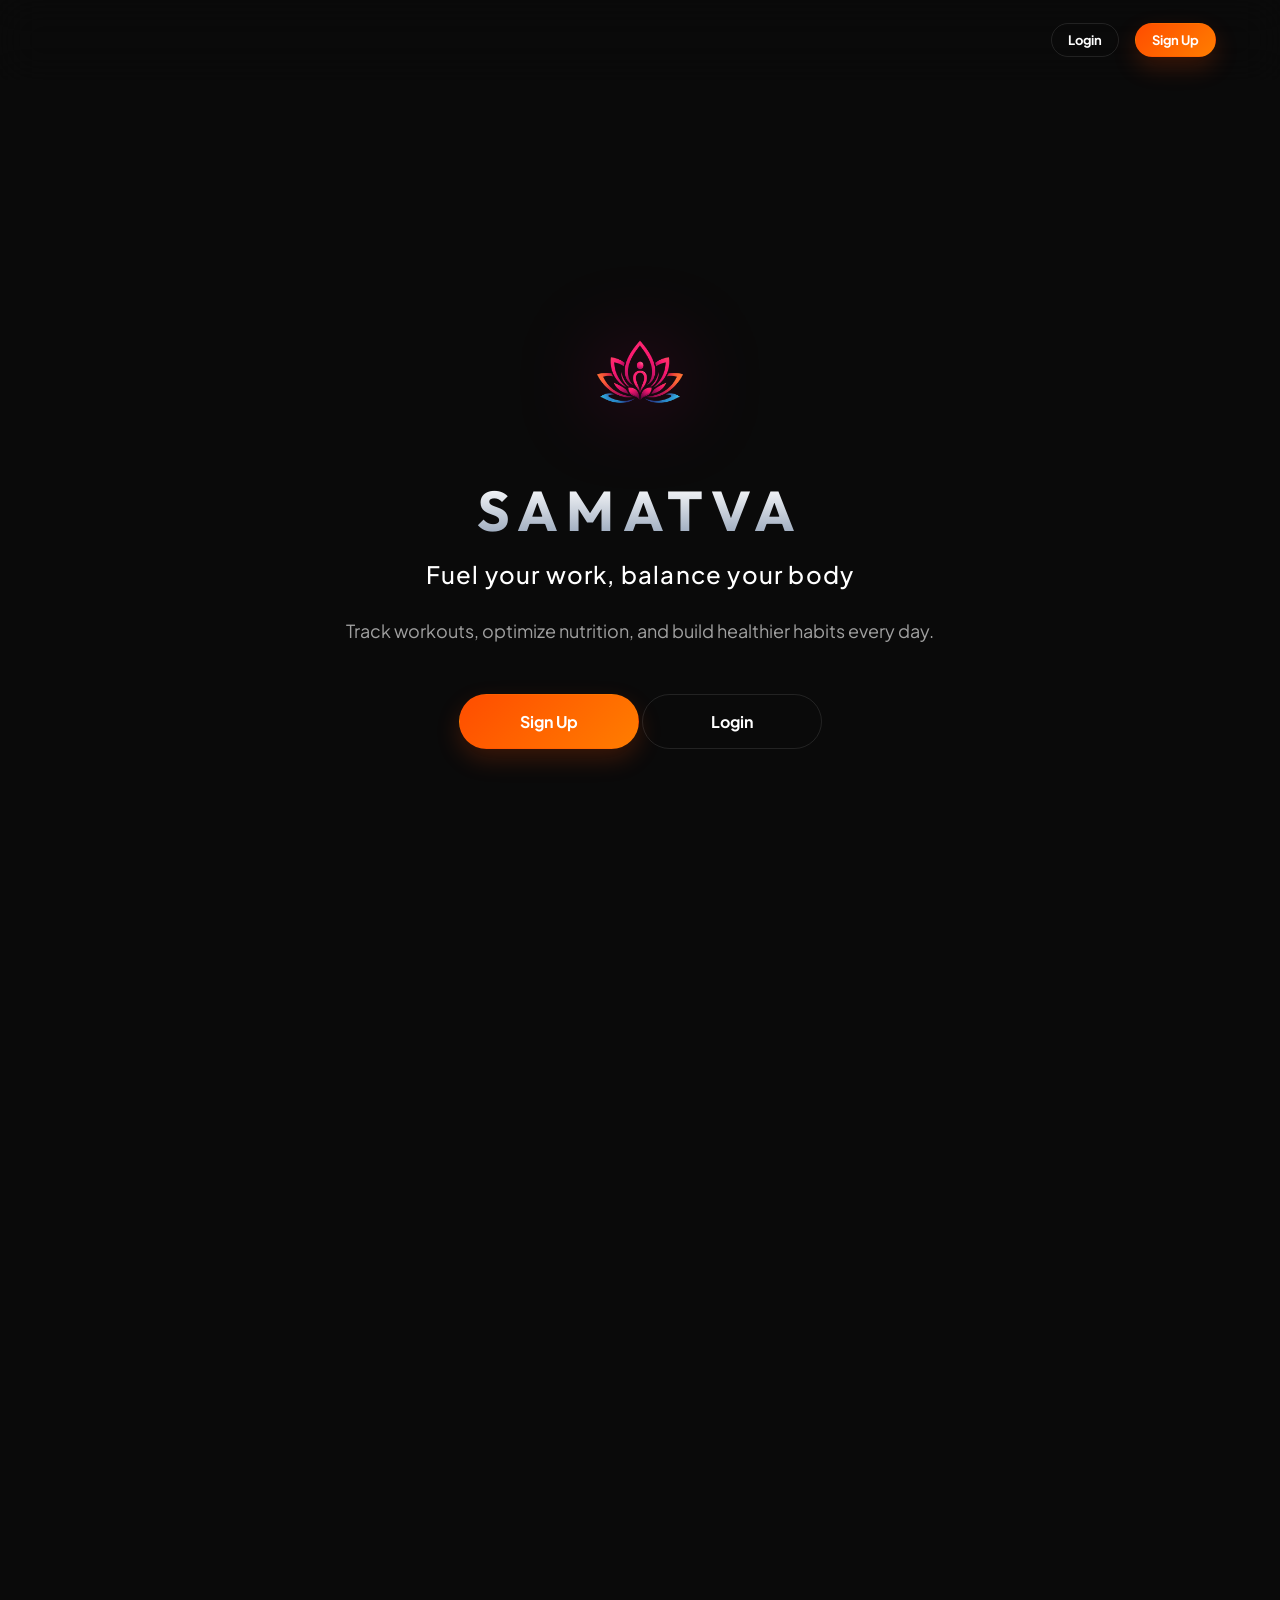
==== index.html @ 0699f1ee "Deploy to gh-pages" ====
<!DOCTYPE html>
<html lang="en">
<head>
<meta charset="UTF-8"/>
<meta name="viewport" content="width=device-width, initial-scale=1.0"/>
<title>Samatva — Fuel your work, balance your body</title>
<meta name="description" content="Samatva: track workouts, optimize nutrition, and build healthier habits every day."/>
<link rel="stylesheet" href="/static/css/samatva.css"/>
</head>
<body>

<!-- ═══════════════════════════════════════
     HEADER
════════════════════════════════════════ -->
<header id="main-header" style="display:none;">
  <div class="nav-container">
    <a href="#" class="logo-wrap" onclick="navTo('page-home')" style="display: flex; align-items: center; text-decoration: none;">
      <img src="/static/assets/lotus_transparent.png" alt="Samatva Logo" style="height: 56px; width: auto; object-fit: contain; margin-right: 12px; filter: drop-shadow(0 0 12px rgba(255, 0, 128, 0.5));">
      <div class="flex-col" style="display: flex; flex-direction: column; justify-content: center;">
        <div class="brand-name" style="font-size: 22px; color: #fff; line-height: 1;">SAMATVA</div>
        <div class="tagline" style="font-size: 10px; color: #bbb; letter-spacing: 0.05em; font-weight: 700; text-transform: uppercase; margin-top: 4px;">Fuel your work, balance your body</div>
      </div>
    </a>
  </div>
</header>

<!-- ═══════════════════════════════════════
     LANDING PAGE
════════════════════════════════════════ -->
<div id="page-landing" class="page" style="display: none;">
  <header style="position: absolute; background: transparent; border: none; width: 100%;">
    <div class="nav-container" style="justify-content: flex-end;">
      <div class="nav-auth">
        <button class="btn btn-secondary btn-sm" onclick="showAuth('login')">Login</button>
        <button class="btn btn-primary btn-sm" onclick="showAuth('signup')">Sign Up</button>
      </div>
    </div>
  </header>

  <div class="hero-section" style="grid-template-columns: 1fr; text-align: center; display: flex; flex-direction: column; align-items: center; justify-content: center; min-height: 100vh;">
    <div class="hero-content" style="margin: 0 auto; display: flex; flex-direction: column; align-items: center;">
      <img src="/static/assets/lotus_transparent.png" alt="Samatva Logo" onclick="location.reload()" style="height: 140px; width: auto; object-fit: contain; margin-bottom: 32px; filter: drop-shadow(0 0 40px rgba(255, 0, 128, 0.5)); cursor: pointer;">
      <h1 class="brand-name" onclick="location.reload()" style="font-size: 56px; color: #fff; line-height: 1; margin-bottom: 16px; letter-spacing: 0.15em; cursor: pointer;">SAMATVA</h1>
      <h2 style="font-size: 24px; font-weight: 500; color: #fff; margin-bottom: 24px; letter-spacing: 0.05em; font-family: 'Plus Jakarta Sans', sans-serif;">Fuel your work, balance your body</h2>
      <p style="margin: 0 auto 48px; color: var(--text-sec); max-width: 600px; font-size: 18px;">Track workouts, optimize nutrition, and build healthier habits every day.</p>
      <div class="flex justify-center gap-24">
        <button class="btn btn-primary" style="min-width: 180px; font-size: 16px; padding: 16px 32px;" onclick="showAuth('signup')">Sign Up</button>
        <button class="btn btn-secondary" style="min-width: 180px; font-size: 16px; padding: 16px 32px;" onclick="showAuth('login')">Login</button>
      </div>
    </div>
  </div>
</div>

<!-- ═══════════════════════════════════════
     AUTH PAGE
════════════════════════════════════════ -->
<div id="page-auth" class="page flex-center" style="display: none; padding-top: 40px; min-height: 100vh;">
  <div class="container" style="max-width: 480px;">
    <div class="glass card">
      <div class="flex items-center gap-16 mb-24">
        <button class="btn-icon" onclick="navTo('page-landing')" style="background: rgba(255,255,255,0.05); color: #fff; border: 1px solid rgba(255,255,255,0.1); width: 40px; height: 40px; border-radius: 50%; display: flex; items-center; justify-content: center; cursor: pointer;">
          <svg width="20" height="20" viewBox="0 0 24 24" fill="none" stroke="currentColor" stroke-width="2.5" stroke-linecap="round" stroke-linejoin="round"><line x1="19" y1="12" x2="5" y2="12"></line><polyline points="12 19 5 12 12 5"></polyline></svg>
        </button>
        <h2 id="auth-title" style="font-size: 32px; margin: 0;">Welcome Back</h2>
      </div>
      <div id="auth-form">
        <div class="field">
          <label>Email Address</label>
          <input type="email" id="auth-email" class="input" placeholder="name@example.com"/>
        </div>
        <div class="field">
          <label>Password</label>
          <input type="password" id="auth-pass" class="input" placeholder="••••••••"/>
        </div>
        <button class="btn btn-primary btn-block" onclick="handleAuth()">Continue</button>
        <p class="text-center mt-24 text-sm text-muted">
          <span id="auth-toggle-text">Don't have an account?</span> 
          <a href="#" class="text-royal font-bold" id="auth-toggle-btn" onclick="toggleAuthMode()">Sign Up</a>
        </p>
      </div>
    </div>
  </div>
</div>

<!-- ═══════════════════════════════════════
     ONBOARDING (Setup)
════════════════════════════════════════ -->
  <div id="page-onboarding" class="page flex-center" style="display: none; padding-top: 40px; min-height: 100vh;">
  <div class="container" style="max-width: 600px;">
    <div class="glass card">
      <div class="flex items-center gap-16 mb-32" style="position: relative;">
        <button class="btn-icon" onclick="navTo('page-landing')" style="position: absolute; left: 0; background: rgba(255,255,255,0.05); color: #fff; border: 1px solid rgba(255,255,255,0.1); width: 40px; height: 40px; border-radius: 50%; display: flex; items-center; justify-content: center; cursor: pointer;">
          <svg width="20" height="20" viewBox="0 0 24 24" fill="none" stroke="currentColor" stroke-width="2.5" stroke-linecap="round" stroke-linejoin="round"><line x1="19" y1="12" x2="5" y2="12"></line><polyline points="12 19 5 12 12 5"></polyline></svg>
        </button>
        <div class="stats-header text-center flex-1">
          <h2 style="font-size: 28px;">Complete Your Profile</h2>
          <p class="text-sec">Let's personalize your experience</p>
        </div>
      </div>
      
      <div class="flex-col gap-24">
        <div class="field">
          <label>Full Name</label>
          <input id="ob-name" class="input" type="text" placeholder="Enter your name"/>
        </div>
        
        <div class="two-col-grid">
          <div class="field"><label>Age</label><input id="ob-age" class="input" type="number" placeholder="25"/></div>
          <div class="field">
            <label>Gender</label>
            <select id="ob-gender" class="input">
              <option value="Male">Male</option>
              <option value="Female">Female</option>
              <option value="Other">Other</option>
            </select>
          </div>
        </div>
        
        <div class="two-col-grid">
          <div class="field"><label>Weight (kg)</label><input id="ob-weight" class="input" type="number" placeholder="70"/></div>
          <div class="field"><label>Height (cm)</label><input id="ob-height" class="input" type="number" placeholder="175"/></div>
        </div>

        <div class="field">
          <label>Fitness Goal</label>
          <div class="chip-group" id="ob-goal">
            <div class="chip" data-val="Muscle Gain">💪 Muscle Gain</div>
            <div class="chip" data-val="Fat Loss">🔥 Fat Loss</div>
            <div class="chip" data-val="Maintain">⚖️ Maintain</div>
          </div>
        </div>

        <div class="field">
          <label>Dietary Type</label>
          <div class="chip-group" id="ob-diet">
            <div class="chip" data-val="Veg">🌱 Veg</div>
            <div class="chip" data-val="Egg">🥚 Egg</div>
            <div class="chip" data-val="NonVeg">🍗 Non-Veg</div>
            <div class="chip" data-val="Vegan">🌿 Vegan</div>
          </div>
        </div>

        <div class="field mt-32">
          <label>Preferred Food Items</label>
          <div class="chip-group" id="ob-foods"></div>
        </div>

        <div class="field">
          <label>Water Goal (ml)</label>
          <div class="stepper">
            <button class="step-btn" onclick="adj('ob-water', -250)">-</button>
            <span id="ob-water" class="step-val">3000</span>
            <button class="step-btn" onclick="adj('ob-water', 250)">+</button>
          </div>
        </div>

        <div class="flex-col gap-16 mt-32">
          <button class="btn btn-primary btn-block" id="ob-btn" onclick="saveOnboarding()">Save Profile & Enter App</button>
          <button class="btn btn-outline btn-block" onclick="logout()" style="color: var(--vermilion); border-color: rgba(255, 77, 0, 0.2);">Cancel & Logout</button>
        </div>
      </div>
    </div>
  </div>
</div>

<!-- ═══════════════════════════════════════
     MAIN APP WRAPPER
════════════════════════════════════════ -->
<div id="app-wrapper">
  
  <!-- ── HOME DASHBOARD ── -->
  <div id="page-home" class="page" style="display: none;">
    <div class="container" style="max-width: 1000px;">
      <div class="flex justify-between items-start mb-48">
        <div class="flex-col">
          <h2 id="home-greeting" style="font-size: 32px; margin-bottom: 4px;">Hi there! 👋</h2>
          <p id="home-subgreeting" class="text-xs font-bold text-muted uppercase tracking-widest">Your Daily Progress</p>
        </div>
      </div>

      <div class="dashboard-grid mb-48">
        <!-- Summary Cards (Side-by-Side) -->
        <div class="glass card flex items-center justify-between p-24" onclick="navTo('page-workout')" style="cursor: pointer;">
          <div class="flex items-center gap-16">
            <div class="logo-icon" style="background: rgba(255, 77, 0, 0.1); color: var(--vermilion); padding: 10px; border-radius: 10px;">
              <svg width="20" height="20" viewBox="0 0 24 24" fill="none" stroke="currentColor" stroke-width="2.5" stroke-linecap="round" stroke-linejoin="round">
                <line x1="6" y1="12" x2="18" y2="12"></line>
                <rect x="4" y="8" width="2" height="8" rx="1"></rect>
                <rect x="18" y="8" width="2" height="8" rx="1"></rect>
                <path d="M2 10v4"></path>
                <path d="M22 10v4"></path>
              </svg>
            </div>
            <div class="flex-col">
              <h4 class="text-xs font-bold text-muted uppercase mb-4">Workout</h4>
              <div id="home-workout-summary" class="text-sm font-bold">No workout logged</div>
            </div>
          </div>
          <span class="text-muted" style="font-size: 12px;">→</span>
        </div>

        <div class="glass card flex items-center justify-between p-24" onclick="navTo('page-meals')" style="cursor: pointer;">
          <div class="flex items-center gap-16">
            <div class="logo-icon" style="background: rgba(36, 99, 235, 0.1); color: var(--royal); padding: 10px; border-radius: 10px;">
              <svg width="20" height="20" viewBox="0 0 24 24" fill="none" stroke="currentColor" stroke-width="2.5" stroke-linecap="round" stroke-linejoin="round"><path d="M12 2C7.03 2 3 6.03 3 11c0 4.42 3.19 8.09 7.41 8.87l-.41 2.13h4l-.41-2.13C17.81 19.09 21 15.42 21 11c0-4.97-4.03-9-9-9z"></path><path d="M12 15a4 4 0 1 0 0-8 4 4 0 0 0 0 8z"></path></svg>
            </div>
            <div class="flex-col">
              <h4 class="text-xs font-bold text-muted uppercase mb-4">Nutrition</h4>
              <div id="home-nutrition-summary" class="text-sm font-bold">0 / 2400 kcal</div>
            </div>
          </div>
          <div class="water-progress-wrap" style="width: 80px; height: 6px;">
            <div id="home-nutrition-bar" class="water-bar" style="width: 0%; background: var(--amber);"></div>
          </div>
        </div>

        <div class="glass card p-24">
          <div class="flex items-center gap-16 mb-16">
            <div class="logo-icon" style="background: rgba(0, 195, 255, 0.1); color: var(--light-blue); padding: 10px; border-radius: 10px;">
              <svg width="20" height="20" viewBox="0 0 24 24" fill="none" stroke="currentColor" stroke-width="2.5" stroke-linecap="round" stroke-linejoin="round"><path d="M12 2.69l5.66 5.66a8 8 0 1 1-11.31 0z"></path></svg>
            </div>
            <div class="flex-col">
              <h4 class="text-xs font-bold text-muted uppercase mb-4">Water Intake</h4>
              <div id="home-water-label" class="text-sm font-bold">0 / 3000 ml</div>
            </div>
          </div>
          <div class="water-progress-wrap mb-16">
            <div id="home-water-bar" class="water-bar" style="width: 0%;"></div>
          </div>
          <div class="flex-col gap-12">
            <div class="flex items-center justify-between glass card-sm" style="padding: 8px 16px; border-radius: var(--r-full); border: 1px solid rgba(255,255,255,0.05);">
              <button class="btn btn-sm" style="color: var(--vermilion); padding: 0 16px; font-size: 16px; min-width: 44px; background: transparent; border: none;" onclick="logWater(-250)">-</button>
              <span class="text-sm font-bold flex-1 text-center">250 ml</span>
              <button class="btn btn-sm" style="color: var(--light-blue); padding: 0 16px; font-size: 16px; min-width: 44px; background: transparent; border: none;" onclick="logWater(250)">+</button>
            </div>
            <div class="flex items-center justify-between glass card-sm" style="padding: 8px 16px; border-radius: var(--r-full); border: 1px solid rgba(255,255,255,0.05);">
              <button class="btn btn-sm" style="color: var(--vermilion); padding: 0 16px; font-size: 16px; min-width: 44px; background: transparent; border: none;" onclick="logWater(-500)">-</button>
              <span class="text-sm font-bold flex-1 text-center">500 ml</span>
              <button class="btn btn-sm" style="color: var(--light-blue); padding: 0 16px; font-size: 16px; min-width: 44px; background: transparent; border: none;" onclick="logWater(500)">+</button>
            </div>
            <div class="flex items-center justify-between glass card-sm" style="padding: 8px 16px; border-radius: var(--r-full); border: 1px solid rgba(255,255,255,0.05);">
              <button class="btn btn-sm" style="color: var(--vermilion); padding: 0 16px; font-size: 16px; min-width: 44px; background: transparent; border: none;" onclick="logWater(-1000)">-</button>
              <span class="text-sm font-bold flex-1 text-center">1 L</span>
              <button class="btn btn-sm" style="color: var(--light-blue); padding: 0 16px; font-size: 16px; min-width: 44px; background: transparent; border: none;" onclick="logWater(1000)">+</button>
            </div>
            <button class="btn btn-outline btn-block mt-8" style="color: var(--hot-pink); border-color: rgba(255, 0, 128, 0.2);" onclick="logWater('reset')">Reset Today</button>
          </div>
        </div>

        <div class="glass card p-24">
          <div class="flex items-center gap-16 mb-16">
            <div class="logo-icon" style="background: rgba(255, 215, 0, 0.1); color: #ffd700; padding: 10px; border-radius: 10px;">
              <span>🔥</span>
            </div>
            <div class="flex-col">
              <h4 class="text-xs font-bold text-muted uppercase mb-4">Daily Streak</h4>
              <div id="home-streak-val" class="text-sm font-bold">0 Days · 85% Recovery</div>
            </div>
          </div>
          <div class="flex-col gap-12">
            <h4 class="text-xs font-bold text-muted uppercase tracking-widest" style="font-size: 10px;">Quick Macro Check</h4>
            <div class="macro-rings-row" id="home-rings" style="justify-content: space-around; transform: scale(0.85); margin-top: -10px;"></div>
          </div>
        </div>
      </div>

      <div class="mb-48">
        <h3 class="text-sm font-bold text-muted uppercase tracking-widest mb-24">Smart Suggestions</h3>
        <div id="home-suggestions" class="flex-col gap-16">
          <!-- Suggestion popups injected -->
        </div>
      </div>
    </div>
  </div>

  <!-- ── WORKOUT PAGE ── -->
  <div id="page-workout" class="page">
    <div class="container" style="max-width: 900px;">
      <div class="stats-header">
        <h1>Workout Log</h1>
        <p class="text-sec" id="wo-date-label"></p>
      </div>

      <div id="wo-success-msg" class="streak-card mb-24" style="display:none; color: var(--green); border-color: rgba(0, 255, 133, 0.2); background: rgba(0, 255, 133, 0.05); width: 100%; justify-content: center;">
        <span>✅</span> WORKOUT SAVED SUCCESSFULLY 💪
      </div>

      <div id="wo-summary-card" class="glass card mb-32" style="display:none;">
        <div class="flex justify-between items-center mb-24">
          <div class="card-title">Workout Saved Successfully 💪</div>
        </div>
        <div id="wo-summary-display"></div>
        <button class="btn btn-secondary btn-block mt-24" onclick="editWorkout()">Update Workout</button>
      </div>

      <div id="wo-form" class="glass card">
        <div class="flex-col gap-32">
          
          <div class="field">
            <label>Muscles Trained</label>
            <div class="chip-group" id="wo-muscles">
              <div class="chip" data-val="Chest" style="display:flex; flex-direction:column; align-items:center; gap:4px;"><span style="font-size:20px">🛡️</span>Chest</div>
              <div class="chip" data-val="Back" style="display:flex; flex-direction:column; align-items:center; gap:4px;"><span style="font-size:20px">🦇</span>Back</div>
              <div class="chip" data-val="Shoulders" style="display:flex; flex-direction:column; align-items:center; gap:4px;"><span style="font-size:20px">⛰️</span>Shoulders</div>
              <div class="chip" data-val="Biceps" style="display:flex; flex-direction:column; align-items:center; gap:4px;"><span style="font-size:20px">💪</span>Biceps</div>
              <div class="chip" data-val="Triceps" style="display:flex; flex-direction:column; align-items:center; gap:4px;"><span style="font-size:20px">⚡</span>Triceps</div>
              <div class="chip" data-val="Legs" style="display:flex; flex-direction:column; align-items:center; gap:4px;"><span style="font-size:20px">🦵</span>Legs</div>
              <div class="chip" data-val="Core" style="display:flex; flex-direction:column; align-items:center; gap:4px;"><span style="font-size:20px">🧱</span>Core / Abs</div>
              <div class="chip" data-val="Full Body" style="display:flex; flex-direction:column; align-items:center; gap:4px;"><span style="font-size:20px">🔥</span>Full Body</div>
              <div class="chip" data-val="Cardio" style="display:flex; flex-direction:column; align-items:center; gap:4px;"><span style="font-size:20px">🏃</span>Cardio</div>
            </div>
          </div>

          <div class="two-col-grid">
            <div class="field">
              <label>Workout Duration</label>
              <div class="flex gap-12">
                <div class="flex-1 flex-col flex">
                  <p class="text-center text-xs text-muted mb-8 uppercase font-bold" style="text-align: left; margin-bottom: 8px;">Hours</p>
                  <input type="number" id="wo-hr" class="input" placeholder="0" min="0"/>
                </div>
                <div class="flex-1 flex-col flex">
                  <p class="text-center text-xs text-muted mb-8 uppercase font-bold" style="text-align: left; margin-bottom: 8px;">Minutes</p>
                  <input type="number" id="wo-min" class="input" placeholder="45" min="0" max="59"/>
                </div>
              </div>
            </div>
            <div class="field">
              <label>Intensity</label>
              <div class="three-col-grid" style="gap: 8px;">
                <div class="chip text-center" data-val="Light" onclick="selectIntensity(this)">Light</div>
                <div class="chip text-center" data-val="Moderate" onclick="selectIntensity(this)">Moderate</div>
                <div class="chip text-center" data-val="Intense" onclick="selectIntensity(this)">Intense</div>
              </div>
            </div>
          </div>

          <div class="two-col-grid">
            <div class="field">
              <label>Total Sets</label>
              <input type="number" id="wo-sets-in" class="input" placeholder="12"/>
            </div>
            <div class="field">
              <label>Average Reps</label>
              <input type="number" id="wo-reps-in" class="input" placeholder="10"/>
            </div>
          </div>

          <div class="field">
            <label>Did you do cardio today?</label>
            <div class="flex gap-12 mb-16">
              <div class="chip text-center flex-1" id="wo-cardio-no" data-val="No" onclick="selectCardio(false)">No</div>
              <div class="chip text-center flex-1" id="wo-cardio-yes" data-val="Yes" onclick="selectCardio(true)">Yes</div>
            </div>
            <div id="wo-cardio-dur-container" style="display: none;">
              <input type="number" id="wo-cardio-dur" class="input" placeholder="Cardio Duration (min)"/>
            </div>
          </div>

          <button class="btn btn-primary btn-block" id="wo-save-btn" onclick="saveWorkout()">Save Workout Session</button>
        </div>
      </div>
    </div>
  </div>

  <!-- ── MEALS PAGE ── -->
  <div id="page-meals" class="page">
    <div class="container" style="max-width: 1000px;">
      <div class="stats-header mb-48">
        <h1 style="font-size: 36px;">Nutrition Tracker</h1>
        <p class="text-sec">Fuel your progress with precision</p>
      </div>

      <div class="flex-col gap-24 mb-48">
        <!-- Daily Summary Card -->
        <div class="glass card p-24">
          <div id="m-cal-summary-card" class="mb-32"></div>
          
          <div class="flex-col gap-24">
            <div id="m-prot-val"></div>
            <div id="m-carb-val"></div>
            <div id="m-fat-val"></div>
          </div>
        </div>

        <!-- Food Selection -->
        <div class="glass card p-24">
            <div class="flex gap-12">
              <button class="btn btn-outline btn-sm" onclick="openCustomFoodModal('permanent')">Add Custom Food</button>
              <button class="btn btn-outline btn-sm" onclick="openCustomFoodModal('temporary')">Log One-Time Food</button>
            </div>
          <div id="meals-quick-chips" class="chip-group"></div>
        </div>



        <!-- Daily Log Sections -->
        <div class="glass card p-24">
          <h3 class="text-sm font-bold text-muted uppercase tracking-widest mb-24">Daily Meal Log</h3>
          <div id="meals-sections" class="flex-col gap-16"></div>
        </div>
      </div>
    </div>
  </div>

  <!-- ── HISTORY PAGE ── -->
  <div id="page-history" class="page">
    <div class="container" style="max-width: 1000px;">
      <div class="stats-header">
        <h1>History</h1>
      </div>

      <div class="dashboard-grid">
        <div class="glass card">
          <div class="flex items-center justify-between mb-32">
            <button class="step-btn" onclick="changeMonth(-1)">‹</button>
            <h3 id="hist-month-label" style="font-size: 24px;">April 2026</h3>
            <button class="step-btn" onclick="changeMonth(1)">›</button>
          </div>
          <div class="cal-grid" id="hist-cal-headers"></div>
          <div class="cal-grid mt-16" id="hist-cal-grid" style="gap: 12px;"></div>
        </div>

        <div class="glass card">
          <div class="card-title">Recent Logs (Last 7 Days)</div>
          <div id="hist-recent-logs" class="flex-col gap-16" style="overflow-y: auto; max-height: 600px;"></div>
        </div>
      </div>
    </div>
  </div>

  <!-- ── PROFILE PAGE ── -->
  <div id="page-profile" class="page flex-center" style="display: none; padding-top: 40px; min-height: 100vh;">
    <div class="container" style="max-width: 800px;">
      <div class="flex items-center gap-16 mb-32" style="position: relative;">
        <button class="btn-icon" onclick="navTo('page-landing')" style="position: absolute; left: 0; background: rgba(255,255,255,0.05); color: #fff; border: 1px solid rgba(255,255,255,0.1); width: 40px; height: 40px; border-radius: 50%; display: flex; items-center; justify-content: center; cursor: pointer;">
          <svg width="20" height="20" viewBox="0 0 24 24" fill="none" stroke="currentColor" stroke-width="2.5" stroke-linecap="round" stroke-linejoin="round"><line x1="19" y1="12" x2="5" y2="12"></line><polyline points="12 19 5 12 12 5"></polyline></svg>
        </button>
        <div class="stats-header text-center flex-1">
          <h2 style="font-size: 28px;">User Profile</h2>
          <p class="text-sec">Manage your health preferences</p>
        </div>
      </div>

      <div class="glass card">
        <div class="card-title">Personal Information</div>
          <div id="profile-success" class="streak-card mb-24" style="display:none; color: var(--green); border-color: rgba(0, 255, 133, 0.2);">
            ✅ PROFILE UPDATED SUCCESSFULLY
          </div>
          
          <div class="two-col-grid">
            <div class="field"><label>Name</label><input id="pf-name" class="input" type="text" placeholder="Your Name"/></div>
            <div class="field">
              <label>Gender</label>
              <select id="pf-gender" class="input">
                <option>Male</option><option>Female</option><option>Other</option>
              </select>
            </div>
          </div>
          
          <div class="three-col-grid">
            <div class="field"><label>Age</label><input id="pf-age" class="input" type="number" placeholder="25"/></div>
            <div class="field"><label>Weight (kg)</label><input id="pf-weight" class="input" type="number" placeholder="70"/></div>
            <div class="field"><label>Height (cm)</label><input id="pf-height" class="input" type="number" placeholder="175"/></div>
          </div>

          <div class="field">
            <label>Fitness Goal</label>
            <div class="chip-group" id="pf-goal">
              <div class="chip" data-val="Muscle Gain">💪 Muscle Gain</div>
              <div class="chip" data-val="Fat Loss">🔥 Fat Loss</div>
              <div class="chip" data-val="Maintain">⚖️ Maintain</div>
              <div class="chip" data-val="Endurance">🏃 Endurance</div>
            </div>
          </div>

          <div class="field">
            <label>Diet Type</label>
            <div class="chip-group" id="pf-diet">
              <div class="chip" data-val="Veg">🌱 Vegetarian</div>
              <div class="chip" data-val="Egg">🥚 Eggetarian</div>
              <div class="chip" data-val="NonVeg">🍗 Non-Vegetarian</div>
              <div class="chip" data-val="Vegan">🌿 Vegan</div>
            </div>
          </div>

          <div class="field">
            <label>Water Goal (ml)</label>
            <div class="stepper">
              <button class="step-btn" onclick="adj('pf-water', -250)">-</button>
              <span id="pf-water" class="step-val">3000</span>
              <button class="step-btn" onclick="adj('pf-water', 250)">+</button>
            </div>
          </div>

          <div class="field">
            <label>Preferred Food Items</label>
            <div class="chip-group" id="pf-foods"></div>
          </div>

          <div class="flex-col gap-16 mt-32">
            <button class="btn btn-outline btn-block mb-32" onclick="openCustomFoodModal('permanent')">Add Custom Food</button>
            <div class="flex gap-16" style="justify-content: center;">
              <button class="btn btn-primary" id="pf-btn" onclick="saveProfile()" style="min-width: 200px;">Update Profile</button>
              <button class="btn btn-outline" onclick="logout()" style="color: var(--vermilion); border-color: rgba(255, 77, 0, 0.2); min-width: 150px;">Logout</button>
            </div>
          </div>
        </div>
      </div>
    </div>
  </div>

</div>

<!-- ═══════════════════════════════════════
     MODALS
════════════════════════════════════════ -->
<div class="modal-backdrop" id="food-modal">
  <div class="modal-content">
    <div class="flex justify-between items-center mb-32">
      <h3 style="font-size: 24px;">Add Nutrition Entry</h3>
      <button class="btn btn-outline btn-sm" onclick="closeFoodModal()">✕</button>
    </div>
    
    <div class="field">
      <label>Select Food Item</label>
      <select id="fm-food" class="input"></select>
    </div>
    
    <div class="field">
      <label>Quantity</label>
      <div class="stepper">
        <button class="step-btn" onclick="adjFoodQty(-1)">-</button>
        <span id="fm-qty" class="step-val">1</span>
        <button class="step-btn" onclick="adjFoodQty(1)">+</button>
      </div>
      <p id="fm-unit" class="text-center text-xs text-muted mt-12 uppercase font-bold tracking-widest">units</p>
    </div>
    
    <div class="glass card-sm mb-32" id="fm-preview" style="background: rgba(255,255,255,0.01);">
      <p class="text-muted text-xs text-center">Select an item to see nutrition estimate</p>
    </div>
    
    <button class="btn btn-primary btn-block" onclick="addFoodItem()">Add to Daily Log</button>
  </div>
</div>

<div class="modal-backdrop" id="custom-food-modal">
  <div class="modal-content">
    <div class="flex justify-between items-center mb-32">
      <h3 style="font-size: 24px;" id="cf-modal-title">Add Custom Food</h3>
      <button class="btn btn-outline btn-sm" onclick="closeCustomFoodModal()">✕</button>
    </div>
    
    <div class="field">
      <label>Food Name</label>
      <input type="text" id="cf-name" class="input" list="food-suggestions" placeholder="Search or enter name..." oninput="autoFillMacros()"/>
      <datalist id="food-suggestions"></datalist>
    </div>

    <div class="two-col-grid">
      <div class="field">
        <label>Quantity</label>
        <input type="number" id="cf-qty" class="input" value="1"/>
      </div>
      <div class="field">
        <label>Unit</label>
        <select id="cf-unit" class="input">
          <option>bowl</option>
          <option>piece</option>
          <option>glass</option>
          <option>grams</option>
          <option>scoop</option>
        </select>
      </div>
    </div>

    <div class="glass card-sm mt-16 p-16" id="cf-preview" style="background: rgba(255,255,255,0.02); display: none;">
      <div class="flex justify-between items-center mb-8">
        <span class="text-xs text-muted uppercase font-bold">Nutrition Estimate</span>
        <span class="text-xs text-amber font-bold" id="cf-preview-cal">0 kcal</span>
      </div>
      <div class="flex gap-12">
        <div class="flex-1"><div class="text-xs text-muted">Protein</div><div class="text-sm font-bold text-hot-pink" id="cf-preview-p">0g</div></div>
        <div class="flex-1"><div class="text-xs text-muted">Carbs</div><div class="text-sm font-bold text-royal" id="cf-preview-c">0g</div></div>
        <div class="flex-1"><div class="text-xs text-muted">Fats</div><div class="text-sm font-bold text-vermilion" id="cf-preview-f">0g</div></div>
      </div>
    </div>

    <div id="cf-manual-section" style="display: none;">
      <div class="card-title text-xs text-muted mt-24 mb-16">DEFINE NUTRIENTS (NEW FOOD)</div>
      <div class="three-col-grid">
        <div class="field"><label>Prot</label><input type="number" id="cf-p" class="input" placeholder="0"/></div>
        <div class="field"><label>Carb</label><input type="number" id="cf-c" class="input" placeholder="0"/></div>
        <div class="field"><label>Fat</label><input type="number" id="cf-f" class="input" placeholder="0"/></div>
      </div>
    </div>

    </div>

    <button class="btn btn-primary btn-block" id="cf-submit-btn" onclick="addCustomFoodItem()">Save Food</button>
  </div>
</div>

<div class="modal-backdrop" id="day-report-modal">
  <div class="modal-content">
    <div class="flex justify-between items-center mb-32">
      <h3 id="dr-title">Daily Summary</h3>
      <button class="btn btn-outline btn-sm" onclick="closeDayReport()">✕</button>
    </div>
    <div id="dr-content"></div>
  </div>
</div>

<nav id="bottom-nav">
  <div class="bottom-nav-container">
    <a class="bottom-nav-link active" data-page="page-home" onclick="navTo('page-home')">
      <span class="icon">
        <svg width="24" height="24" viewBox="0 0 24 24" fill="none" stroke="currentColor" stroke-width="2" stroke-linecap="round" stroke-linejoin="round"><path d="M3 9l9-7 9 7v11a2 2 0 0 1-2 2H5a2 2 0 0 1-2-2z"></path><polyline points="9 22 9 12 15 12 15 22"></polyline></svg>
      </span>
      <span>Home</span>
    </a>
    <a class="bottom-nav-link" data-page="page-workout" onclick="navTo('page-workout')">
      <span class="icon">
        <svg width="24" height="24" viewBox="0 0 24 24" fill="none" stroke="currentColor" stroke-width="2" stroke-linecap="round" stroke-linejoin="round">
          <line x1="6" y1="12" x2="18" y2="12"></line>
          <rect x="4" y="8" width="2" height="8" rx="1"></rect>
          <rect x="18" y="8" width="2" height="8" rx="1"></rect>
          <path d="M2 10v4"></path>
          <path d="M22 10v4"></path>
        </svg>
      </span>
      <span>Workout</span>
    </a>
    <a class="bottom-nav-link" data-page="page-meals" onclick="navTo('page-meals')">
      <span class="icon">
        <svg width="24" height="24" viewBox="0 0 24 24" fill="none" stroke="currentColor" stroke-width="2" stroke-linecap="round" stroke-linejoin="round"><path d="M12 2C7.03 2 3 6.03 3 11c0 4.42 3.19 8.09 7.41 8.87l-.41 2.13h4l-.41-2.13C17.81 19.09 21 15.42 21 11c0-4.97-4.03-9-9-9z"></path><path d="M12 15a4 4 0 1 0 0-8 4 4 0 0 0 0 8z"></path></svg>
      </span>
      <span>Meals</span>
    </a>
    <a class="bottom-nav-link" data-page="page-history" onclick="navTo('page-history')">
      <span class="icon">
        <svg width="24" height="24" viewBox="0 0 24 24" fill="none" stroke="currentColor" stroke-width="2" stroke-linecap="round" stroke-linejoin="round"><rect x="3" y="4" width="18" height="18" rx="2" ry="2"></rect><line x1="16" y1="2" x2="16" y2="6"></line><line x1="8" y1="2" x2="8" y2="6"></line><line x1="3" y1="10" x2="21" y2="10"></line></svg>
      </span>
      <span>History</span>
    </a>
    <a class="bottom-nav-link" data-page="page-profile" onclick="navTo('page-profile')">
      <span class="icon">
        <svg width="24" height="24" viewBox="0 0 24 24" fill="none" stroke="currentColor" stroke-width="2" stroke-linecap="round" stroke-linejoin="round"><path d="M20 21v-2a4 4 0 0 0-4-4H8a4 4 0 0 0-4 4v2"></path><circle cx="12" cy="7" r="4"></circle></svg>
      </span>
      <span>Profile</span>
    </a>
  </div>
</nav>

<div id="toast">Changes Saved</div>

<script src="/static/js/samatva.js"></script>
</body>
</html>
---- static/css/samatva.css ----
@import url('https://fonts.googleapis.com/css2?family=Outfit:wght@300;400;500;600;700;800&family=Plus+Jakarta+Sans:wght@400;500;600;700&display=swap');

:root {
  --bg: #050505;
  --bg-deep: #000000;
  --card-bg: rgba(15, 15, 15, 0.7);
  --glass: rgba(20, 20, 20, 0.6);
  --border: rgba(255, 255, 255, 0.05);
  --border-hi: rgba(255, 255, 255, 0.1);
  --text: #ffffff;
  --text-sec: #a0a0a0;
  --text-muted: #606060;
  
  --hot-pink: #ff0080;
  --vermilion: #ff4d00;
  --royal: #2463eb;
  --light-blue: #00c3ff;
  --amber: #ffaa00;
  --green: #00ff85;
  
  --r-lg: 32px;
  --r-md: 20px;
  --r-sm: 12px;
  --r-full: 9999px;
  
  --header-h: 80px;
  --pad: 24px;
  
  --container-max: 1200px;
  
  --shadow-lg: 0 20px 50px rgba(0,0,0,0.5);
  --glow-pink: 0 0 20px rgba(255, 0, 128, 0.2);
}

* {
  box-sizing: border-box;
  margin: 0;
  padding: 0;
  -webkit-tap-highlight-color: transparent;
}

body {
  background: var(--bg);
  color: var(--text);
  font-family: 'Plus Jakarta Sans', sans-serif;
  line-height: 1.6;
  overflow-x: hidden;
  background-attachment: fixed;
}

/* Matte Black Base */
body {
  background: #0A0A0A;
  color: var(--text);
  font-family: 'Plus Jakarta Sans', sans-serif;
  line-height: 1.6;
  overflow-x: hidden;
}

/* Typography */
h1, h2, h3, .brand-name {
  font-family: 'Outfit', sans-serif;
  font-weight: 700;
  letter-spacing: -0.02em;
}

/* ── HEADER / NAVBAR ── */
header {
  position: fixed;
  top: 0;
  left: 0;
  right: 0;
  height: var(--header-h);
  background: rgba(5, 5, 5, 0.8);
  backdrop-filter: blur(20px);
  -webkit-backdrop-filter: blur(20px);
  border-bottom: 1px solid var(--border);
  z-index: 1000;
  display: flex;
  align-items: center;
}

.nav-container {
  width: 100%;
  max-width: var(--container-max);
  margin: 0 auto;
  padding: 0 var(--pad);
  display: flex;
  justify-content: space-between;
  align-items: center;
}

.logo-wrap {
  display: flex;
  align-items: center;
  gap: 12px;
  text-decoration: none;
}

.logo-icon {
  width: 40px;
  height: 40px;
  background: linear-gradient(135deg, var(--vermilion), var(--hot-pink));
  border-radius: 12px;
  display: flex;
  align-items: center;
  justify-content: center;
  font-size: 24px;
  box-shadow: 0 8px 20px rgba(255, 77, 0, 0.3);
}

.nav-auth {
  display: flex;
  gap: 16px;
  align-items: center;
}

/* ── BOTTOM NAVIGATION (APP) ── */
#bottom-nav {
  position: fixed;
  bottom: 0;
  left: 0;
  right: 0;
  height: 80px;
  background: rgba(10, 10, 10, 0.8);
  backdrop-filter: blur(30px);
  -webkit-backdrop-filter: blur(30px);
  border-top: 1px solid var(--border);
  z-index: 1000;
  display: none;
  justify-content: center;
  align-items: center;
}

.bottom-nav-container {
  width: 100%;
  max-width: 600px;
  display: flex;
  justify-content: space-around;
  padding: 0 20px;
}

.bottom-nav-link {
  display: flex;
  flex-direction: column;
  align-items: center;
  gap: 6px;
  color: var(--text-sec);
  text-decoration: none;
  font-size: 11px;
  font-weight: 700;
  text-transform: uppercase;
  letter-spacing: 0.05em;
  transition: all 0.3s;
  cursor: pointer;
  padding: 10px;
}

.bottom-nav-link .icon {
  font-size: 24px;
  transition: transform 0.3s;
}

.bottom-nav-link:hover, .bottom-nav-link.active {
  color: var(--hot-pink);
}

.bottom-nav-link.active .icon {
  transform: translateY(-4px);
  filter: drop-shadow(0 0 10px var(--hot-pink));
}

/* ── LANDING PAGE ── */
#page-landing {
  min-height: 100vh;
  display: flex;
  flex-direction: column;
  padding-top: var(--header-h);
}

.hero-section {
  flex: 1;
  display: grid;
  grid-template-columns: 1fr 1fr;
  align-items: center;
  gap: 60px;
  max-width: var(--container-max);
  margin: 0 auto;
  padding: 80px var(--pad);
}

.hero-content h1 {
  font-size: 72px;
  line-height: 1.1;
  margin-bottom: 24px;
  background: linear-gradient(to bottom, #fff, #94A3B8);
  -webkit-background-clip: text;
  -webkit-text-fill-color: transparent;
}

.hero-content p {
  font-size: 20px;
  color: var(--text-sec);
  margin-bottom: 48px;
  max-width: 500px;
}

.hero-visual {
  position: relative;
  display: flex;
  justify-content: center;
  align-items: center;
}

.hero-blob {
  position: absolute;
  width: 500px;
  height: 500px;
  background: radial-gradient(circle, rgba(255, 77, 0, 0.15), rgba(255, 0, 128, 0.15), transparent 70%);
  filter: blur(60px);
  animation: rotate 20s linear infinite;
}

@keyframes rotate {
  from { transform: rotate(0deg); }
  to { transform: rotate(360deg); }
}

.hero-mockup {
  width: 100%;
  max-width: 460px;
  aspect-ratio: 16/10;
  background: var(--glass);
  backdrop-filter: blur(30px);
  border: 1px solid var(--border-hi);
  border-radius: var(--r-xl);
  box-shadow: var(--shadow-lg);
  padding: 40px;
  display: flex;
  flex-direction: column;
  gap: 20px;
}

/* ── LAYOUT & APP CONTAINER ── */
#app-wrapper {
  padding-top: 100px;
  padding-bottom: 120px;
  min-height: 100vh;
}

.container {
  width: 100%;
  max-width: var(--container-max);
  margin: 0 auto;
  padding: 0 var(--pad);
}

.page {
  display: none;
  animation: fadeIn 0.5s ease;
}

.page.active {
  display: block;
}

.page.active.flex-center {
  display: flex;
  align-items: center;
  justify-content: center;
}

@keyframes fadeIn {
  from { opacity: 0; transform: translateY(10px); }
  to { opacity: 1; transform: translateY(0); }
}

/* ── GRID SYSTEM ── */
.dashboard-grid {
  display: grid;
  grid-template-columns: 2fr 1fr;
  gap: 32px;
}

.three-col-grid {
  display: grid;
  grid-template-columns: repeat(3, 1fr);
  gap: 24px;
}

.two-col-grid {
  display: grid;
  grid-template-columns: 1fr 1fr;
  gap: 24px;
}

/* ── GLASS COMPONENTS ── */
.glass {
  background: #111; /* Darker, more matte */
  backdrop-filter: blur(24px);
  -webkit-backdrop-filter: blur(24px);
  border: 1px solid var(--border);
  border-radius: var(--r-lg);
  position: relative;
  overflow: hidden;
  transition: transform 0.3s cubic-bezier(0.4, 0, 0.2, 1), border-color 0.3s;
}

.glass:hover {
  border-color: var(--border-hi);
}

.card {
  padding: 32px;
  height: 100%;
}

.card-title {
  font-size: 18px;
  font-weight: 700;
  margin-bottom: 24px;
  display: flex;
  align-items: center;
  gap: 12px;
}

/* ── BUTTONS ── */
.btn {
  display: inline-flex;
  align-items: center;
  justify-content: center;
  padding: 14px 28px;
  border-radius: var(--r-full);
  font-family: inherit;
  font-size: 15px;
  font-weight: 700;
  cursor: pointer;
  transition: all 0.3s cubic-bezier(0.4, 0, 0.2, 1);
  border: 1px solid transparent;
  gap: 10px;
  text-decoration: none;
}

.btn-primary {
  background: linear-gradient(135deg, var(--vermilion), #FF7D00);
  color: #fff;
  box-shadow: 0 10px 25px rgba(255, 77, 0, 0.2);
}

.btn-primary:hover {
  transform: translateY(-2px);
  box-shadow: 0 15px 35px rgba(255, 77, 0, 0.4);
}

.btn-secondary {
  background: var(--glass-hi);
  color: var(--text);
  border: 1px solid var(--border-hi);
}

.btn-secondary:hover {
  background: rgba(255, 255, 255, 0.1);
  border-color: rgba(255, 255, 255, 0.4);
}

.btn-outline {
  background: transparent;
  border: 1px solid var(--border);
  color: var(--text-sec);
}

.btn-outline:hover {
  border-color: var(--text-sec);
  color: #fff;
}

.btn-block {
  width: 100%;
  display: flex;
}

.btn-sm {
  padding: 8px 16px;
  font-size: 13px;
}

/* ── INPUTS ── */
.field { margin-bottom: 24px; }
.field label {
  display: block;
  font-size: 13px;
  font-weight: 700;
  color: var(--text-muted);
  margin-bottom: 10px;
  text-transform: uppercase;
  letter-spacing: 0.1em;
}

.input {
  width: 100%;
  padding: 16px 20px;
  background: rgba(255, 255, 255, 0.03);
  border: 1px solid var(--border);
  border-radius: var(--r-full);
  color: var(--text);
  font-family: inherit;
  font-size: 16px;
  transition: all 0.3s;
  outline: none;
  -webkit-appearance: none;
  appearance: none;
}

.input option {
  background: #111;
  color: #fff;
}

.dashboard-grid {
  display: grid;
  grid-template-columns: repeat(2, 1fr);
  gap: 24px;
  width: 100%;
}

.wo-summary-grid {
  display: grid;
  grid-template-columns: repeat(auto-fit, minmax(140px, 1fr));
  gap: 16px;
  width: 100%;
}

@media (max-width: 768px) {
  .dashboard-grid {
    grid-template-columns: 1fr;
  }
}

.wo-stat-box {
  background: #111;
  border: 1px solid var(--border);
  border-radius: var(--r-md);
  padding: 20px 16px;
  display: flex;
  flex-direction: column;
  align-items: center;
  justify-content: center;
  text-align: center;
  min-width: 0;
  transition: all 0.3s;
}

.wo-stat-label {
  font-size: 11px;
  font-weight: 800;
  color: var(--text-muted);
  text-transform: uppercase;
  letter-spacing: 0.15em;
  margin-bottom: 8px;
}

.wo-stat-value {
  font-size: 16px;
  font-weight: 700;
  color: #fff;
  word-break: break-word;
}

/* Specific Accent Borders for Stats */
.wo-stat-box:nth-child(1) { border-bottom: 2px solid var(--vermilion); }
.wo-stat-box:nth-child(2) { border-bottom: 2px solid var(--royal); }
.wo-stat-box:nth-child(3) { border-bottom: 2px solid var(--hot-pink); }
.wo-stat-box:nth-child(4) { border-bottom: 2px solid var(--light-blue); }
.wo-stat-box:nth-child(5) { border-bottom: 2px solid var(--vermilion); }
.wo-stat-box:nth-child(6) { border-bottom: 2px solid var(--royal); }

.wo-stat-box:hover {
  transform: translateY(-4px);
  border-color: var(--border-hi);
  background: #151515;
}

.input:focus {
  border-color: var(--royal);
  background: rgba(255, 255, 255, 0.06);
  box-shadow: 0 0 20px rgba(36, 99, 235, 0.1);
}

/* ── HOME DASHBOARD ── */
.stats-header {
  margin-bottom: 40px;
}

.stats-header h2 {
  font-size: 40px;
  margin-bottom: 8px;
}

.streak-card {
  background: linear-gradient(135deg, rgba(255, 77, 0, 0.1), rgba(255, 0, 128, 0.1));
  border: 1px solid rgba(255, 77, 0, 0.2);
  padding: 16px 24px;
  border-radius: var(--r-lg);
  display: flex;
  align-items: center;
  gap: 16px;
  font-weight: 800;
  color: var(--vermilion);
}

/* Rings */
.macro-rings-row {
  display: flex;
  justify-content: space-around;
  align-items: center;
  padding: 20px 0;
}

.ring-item {
  display: flex;
  flex-direction: column;
  align-items: center;
  gap: 16px;
}

.ring-svg-container {
  position: relative;
  width: 120px;
  height: 120px;
}

.ring-svg-container svg {
  transform: rotate(-90deg);
  width: 100%;
  height: 100%;
}

.ring-val-center {
  position: absolute;
  inset: 0;
  display: flex;
  flex-direction: column;
  align-items: center;
  justify-content: center;
  font-weight: 800;
  font-size: 20px;
}

.ring-subtext {
  font-size: 11px;
  color: var(--text-muted);
  text-transform: uppercase;
  letter-spacing: 0.05em;
}

/* ── CHIP SELECTORS ── */
.chip-group {
  display: flex;
  flex-wrap: wrap;
  gap: 12px;
}

.chip {
  padding: 12px 20px;
  background: var(--glass);
  border: 1px solid var(--border);
  border-radius: var(--r-full);
  color: var(--text-sec);
  font-size: 15px;
  font-weight: 600;
  cursor: pointer;
  transition: all 0.3s;
  user-select: none;
}

.chip:hover {
  background: var(--glass-hi);
  border-color: var(--border-hi);
}

.chip.selected {
  background: rgba(36, 99, 235, 0.15);
  border-color: var(--royal);
  color: #fff;
  box-shadow: 0 0 15px rgba(36, 99, 235, 0.4);
}

/* Special accent colors for chips */
.chip.selected.orange { background: rgba(255, 77, 0, 0.15); border-color: var(--vermilion); box-shadow: 0 0 15px rgba(255, 77, 0, 0.4); }
.chip.selected.pink { background: rgba(255, 0, 128, 0.15); border-color: var(--hot-pink); box-shadow: 0 0 15px rgba(255, 0, 128, 0.4); }
.chip.selected.blue { background: rgba(96, 165, 250, 0.15); border-color: var(--light-blue); box-shadow: 0 0 15px rgba(96, 165, 250, 0.4); }

/* ── STEPPERS ── */
.stepper {
  display: flex;
  align-items: center;
  justify-content: center;
  gap: 24px;
  padding: 10px;
  background: rgba(255,255,255,0.02);
  border-radius: var(--r-md);
}

.step-btn {
  width: 44px;
  height: 44px;
  border-radius: 12px;
  background: var(--glass-hi);
  border: 1px solid var(--border);
  color: #fff;
  font-size: 20px;
  cursor: pointer;
  display: flex;
  align-items: center;
  justify-content: center;
  transition: all 0.3s;
}

.step-btn:hover {
  background: var(--royal);
  border-color: var(--royal);
}

.step-val {
  font-family: 'Outfit', sans-serif;
  font-size: 32px;
  font-weight: 800;
  min-width: 80px;
  text-align: center;
}

/* ── WATER TRACKER ── */
.water-dash {
  display: flex;
  flex-direction: column;
  gap: 24px;
}

.water-progress-wrap {
  position: relative;
  height: 20px;
  background: rgba(255,255,255,0.05);
  border-radius: 10px;
  overflow: hidden;
}

.water-bar {
  height: 100%;
  background: linear-gradient(90deg, var(--light-blue), var(--royal));
  box-shadow: 0 0 20px rgba(0, 210, 255, 0.4);
  transition: width 0.8s ease;
}

/* Progress Bars */
.macro-progress-container {
  display: flex;
  flex-direction: column;
  gap: 8px;
  width: 100%;
}

.macro-progress-header {
  display: flex;
  justify-content: space-between;
  align-items: flex-end;
}

.macro-label {
  font-size: 13px;
  font-weight: 800;
  text-transform: uppercase;
  letter-spacing: 0.1em;
}

.macro-status {
  text-align: right;
  line-height: 1.2;
}

.macro-consumed {
  font-size: 16px;
  font-weight: 800;
  color: #fff;
  display: block;
}

.macro-remaining {
  font-size: 11px;
  font-weight: 700;
  text-transform: uppercase;
}

.macro-bar-bg {
  height: 10px;
  background: rgba(255, 255, 255, 0.05);
  border-radius: var(--r-full);
  position: relative;
  overflow: hidden;
  border: 1px solid rgba(255,255,255,0.05);
}

.macro-bar-fill {
  height: 100%;
  border-radius: var(--r-full);
  transition: width 0.8s cubic-bezier(0.4, 0, 0.2, 1);
  box-shadow: 0 0 15px currentColor;
}

.macro-percentage {
  font-size: 11px;
  font-weight: 800;
  color: var(--text-muted);
}

/* ── MODALS ── */
.modal-backdrop {
  position: fixed;
  inset: 0;
  background: rgba(0, 0, 0, 0.8);
  backdrop-filter: blur(10px);
  z-index: 2000;
  display: none;
  align-items: center;
  justify-content: center;
  padding: 40px;
}

.modal-content {
  background: var(--matte-black);
  border: 1px solid var(--border-hi);
  border-radius: var(--r-xl);
  width: 100%;
  max-width: 600px;
  padding: 40px;
  max-height: 90vh;
  overflow-y: auto;
  box-shadow: var(--shadow-lg);
  position: relative;
}

/* ── TOAST ── */
#toast {
  position: fixed;
  bottom: 40px;
  right: 40px;
  background: var(--matte-black);
  border: 1px solid var(--border-hi);
  padding: 16px 32px;
  border-radius: var(--r-md);
  color: #fff;
  font-weight: 700;
  box-shadow: var(--shadow-lg);
  transform: translateY(100px);
  opacity: 0;
  transition: all 0.4s cubic-bezier(0.175, 0.885, 0.32, 1.275);
  z-index: 3000;
}

#toast.show {
  transform: translateY(0);
  opacity: 1;
}

/* ── AUTH PAGES ── */
#page-auth {
  max-width: 480px;
  margin: 0 auto;
}

/* ── MOBILE NAV (HIDDEN ON DESKTOP) ── */
#bottom-nav { display: none; }

/* ── MEALS PAGE ENHANCEMENTS ── */
.chip.orange {
  background: rgba(255, 77, 0, 0.05);
  border-color: rgba(255, 77, 0, 0.1);
  color: var(--vermilion);
}
.chip.orange:hover {
  background: var(--vermilion);
  color: #fff;
  box-shadow: 0 8px 20px rgba(255, 77, 0, 0.3);
}

.chip.blue {
  background: rgba(36, 99, 235, 0.05);
  border-color: rgba(36, 99, 235, 0.1);
  color: var(--light-blue);
}
.chip.blue:hover {
  background: var(--royal);
  color: #fff;
  box-shadow: 0 8px 20px rgba(36, 99, 235, 0.3);
}

.card-sm {
  padding: 16px;
  border-radius: var(--r-md);
  border: 1px solid var(--border);
  background: var(--glass);
  transition: all 0.3s;
}
.card-sm:hover {
  border-color: var(--border-hi);
  transform: translateX(4px);
}

/* ── RESPONSIVE ── */
@media (max-width: 1024px) {
  .dashboard-grid {
    grid-template-columns: 1fr;
  }
  .three-col-grid {
    grid-template-columns: 1fr 1fr;
  }
}

@media (max-width: 768px) {
  .hero-section {
    grid-template-columns: 1fr;
    text-align: center;
  }
  .hero-content h1 { font-size: 48px; }
  .hero-content p { margin: 0 auto 40px; }
  .nav-links { display: none; }
  .three-col-grid { grid-template-columns: 1fr; }
  .two-col-grid { grid-template-columns: 1fr; }
}

.cal-grid {
  display: grid;
  grid-template-columns: repeat(7, 1fr);
  gap: 8px;
}
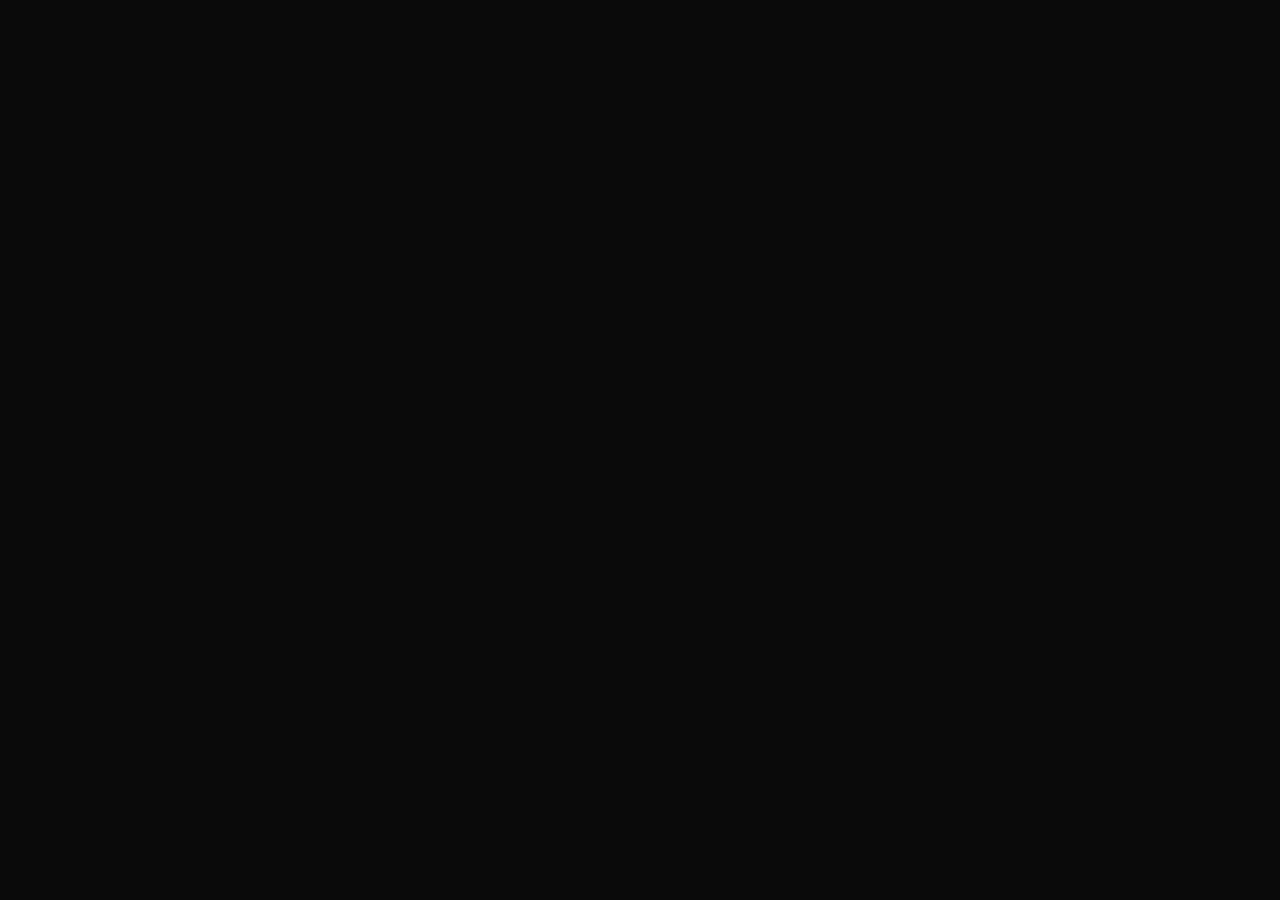
==== commit 3fb3b059: "Migrate to Firebase" ====
--- a/index.html
+++ b/index.html
@@ -5,7 +5,7 @@
 <meta name="viewport" content="width=device-width, initial-scale=1.0"/>
 <title>Samatva — Fuel your work, balance your body</title>
 <meta name="description" content="Samatva: track workouts, optimize nutrition, and build healthier habits every day."/>
-<link rel="stylesheet" href="/static/css/samatva.css"/>
+<link rel="stylesheet" href="./static/css/samatva.css"/>
 </head>
 <body>
 
@@ -15,7 +15,7 @@
 <header id="main-header" style="display:none;">
   <div class="nav-container">
     <a href="#" class="logo-wrap" onclick="navTo('page-home')" style="display: flex; align-items: center; text-decoration: none;">
-      <img src="/static/assets/lotus_transparent.png" alt="Samatva Logo" style="height: 56px; width: auto; object-fit: contain; margin-right: 12px; filter: drop-shadow(0 0 12px rgba(255, 0, 128, 0.5));">
+      <img src="./static/assets/lotus_transparent.png" alt="Samatva Logo" style="height: 56px; width: auto; object-fit: contain; margin-right: 12px; filter: drop-shadow(0 0 12px rgba(255, 0, 128, 0.5));">
       <div class="flex-col" style="display: flex; flex-direction: column; justify-content: center;">
         <div class="brand-name" style="font-size: 22px; color: #fff; line-height: 1;">SAMATVA</div>
         <div class="tagline" style="font-size: 10px; color: #bbb; letter-spacing: 0.05em; font-weight: 700; text-transform: uppercase; margin-top: 4px;">Fuel your work, balance your body</div>
@@ -39,7 +39,7 @@
 
   <div class="hero-section" style="grid-template-columns: 1fr; text-align: center; display: flex; flex-direction: column; align-items: center; justify-content: center; min-height: 100vh;">
     <div class="hero-content" style="margin: 0 auto; display: flex; flex-direction: column; align-items: center;">
-      <img src="/static/assets/lotus_transparent.png" alt="Samatva Logo" onclick="location.reload()" style="height: 140px; width: auto; object-fit: contain; margin-bottom: 32px; filter: drop-shadow(0 0 40px rgba(255, 0, 128, 0.5)); cursor: pointer;">
+      <img src="./static/assets/lotus_transparent.png" alt="Samatva Logo" onclick="location.reload()" style="height: 140px; width: auto; object-fit: contain; margin-bottom: 32px; filter: drop-shadow(0 0 40px rgba(255, 0, 128, 0.5)); cursor: pointer;">
       <h1 class="brand-name" onclick="location.reload()" style="font-size: 56px; color: #fff; line-height: 1; margin-bottom: 16px; letter-spacing: 0.15em; cursor: pointer;">SAMATVA</h1>
       <h2 style="font-size: 24px; font-weight: 500; color: #fff; margin-bottom: 24px; letter-spacing: 0.05em; font-family: 'Plus Jakarta Sans', sans-serif;">Fuel your work, balance your body</h2>
       <p style="margin: 0 auto 48px; color: var(--text-sec); max-width: 600px; font-size: 18px;">Track workouts, optimize nutrition, and build healthier habits every day.</p>
@@ -655,6 +655,10 @@
 
 <div id="toast">Changes Saved</div>
 
-<script src="/static/js/samatva.js"></script>
+<script src="https://www.gstatic.com/firebasejs/10.9.0/firebase-app-compat.js"></script>
+<script src="https://www.gstatic.com/firebasejs/10.9.0/firebase-auth-compat.js"></script>
+<script src="https://www.gstatic.com/firebasejs/10.9.0/firebase-firestore-compat.js"></script>
+
+<script src="./static/js/samatva.js"></script>
 </body>
 </html>
